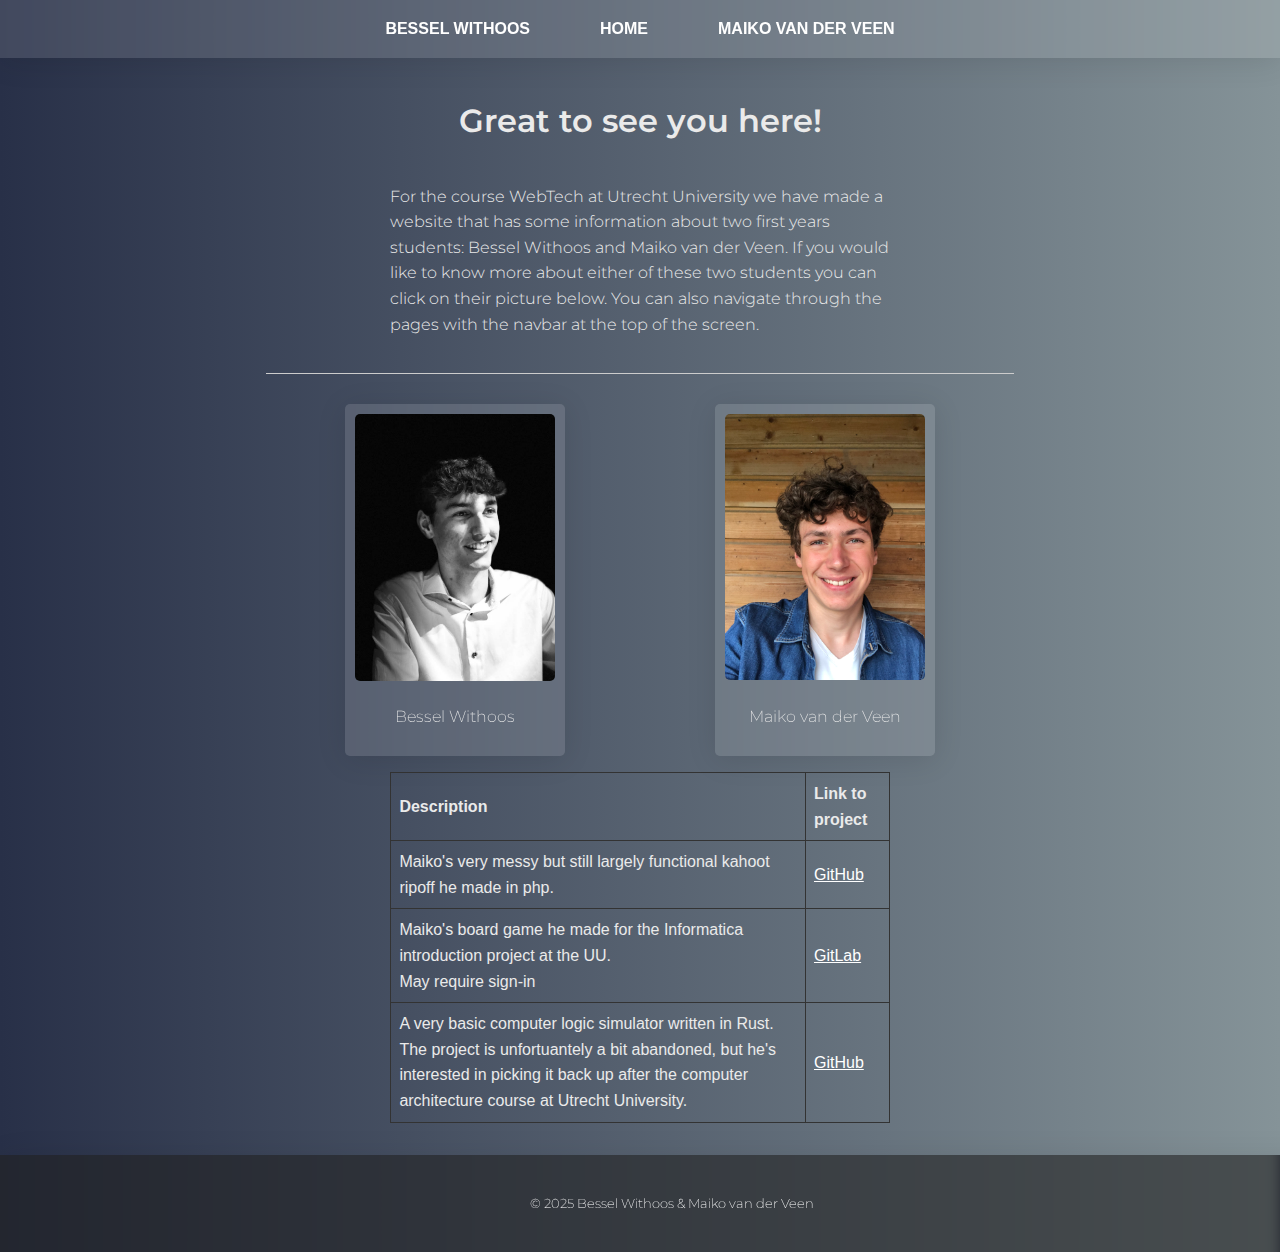
==== index.html @ 548cf0c4 "Added a table with some past projects to the homepage" ====
<!DOCTYPE html>
<html lang="en">
  <head>
    <meta charset="utf-8" />
    <meta name="description" content="Group website about our team members." />
    <title>UU Webtech | Bessel & Maiko</title>
    <link rel="preconnect" href="https://fonts.googleapis.com" />
    <link rel="preconnect" href="https://fonts.gstatic.com" crossorigin />
    <link
      href="https://fonts.googleapis.com/css2?family=Montserrat:ital,wght@0,100..900;1,100..900&display=swap"
      rel="stylesheet"
    />
    <link rel="stylesheet" href="styles/style.css" />
  </head>
  <body>
    <header>
      <nav>
        <ul>
          <li><a href="bessel.html">Bessel Withoos</a></li>
          <li><a href="#">Home</a></li>
          <li><a href="maiko.html">Maiko van der Veen</a></li>
        </ul>
      </nav>
    </header>
    <main>
      <h1 class="montserrat fw-600">Great to see you here!</h1>
      <article>
        <p class="montserrat fw-300 align-l">
          For the course WebTech at Utrecht University we have made a website that has some information about two first
          years students: Bessel Withoos and Maiko van der Veen. If you would like to know more about either of these
          two students you can click on their picture below. You can also navigate through the pages with the navbar at
          the top of the screen.
        </p>
      </article>
      <span></span>
      <div class="card-container">
        <div class="card">
          <a href="bessel.html">
            <img src="assets/Bessel headshot.jpg" alt="Profile image of Bessel Withoos." />
            <p class="montserrat fw-200 align-c">Bessel Withoos</p>
          </a>
        </div>
        <div class="card">
          <a href="maiko.html">
            <img src="assets/Maiko portrait photo.JPG" alt="Profile image of Maiko van der Veen." />
            <p class="montserrat fw-200 align-c">Maiko van der Veen</p>
          </a>
        </div>
      </div>
      <article>
        <table>
          <tr>
            <th>Description</th>
            <th>Link to project</th>
          </tr>
          <tr>
            <td>Maiko's very messy but still largely functional kahoot ripoff he made in php.</td>
            <td><a href="https://github.com/MaikoVDV/informatica-php-game" target="_blank">GitHub</a></td>
          </tr>
          <tr>
            <td>Maiko's board game he made for the Informatica introduction project at the UU.<br>May require sign-in</td>
            <td><a href="https://git.science.uu.nl/8365121/introproject-party-game" target="_blank">GitLab</a></td>
          </tr>
          <tr>
            <td>A very basic computer logic simulator written in Rust. The project is unfortuantely a bit abandoned, but he's interested in picking it back up after the computer architecture course at Utrecht University.</td>
            <td><a href="https://github.com/MaikoVDV/bevy-logic-sim" target="_blank">GitHub</a></td>
          </tr>
        </table>
      </article>
    </main>
    <footer id="homepage">
      <h5 class="montserrat fw-200">&copy; 2025 Bessel Withoos & Maiko van der Veen</h5>
    </footer>
  </body>
</html>
---- styles/style.css ----
html {
  -ms-overflow-style: none;
  scrollbar-width: none;
}
html::-webkit-scrollbar {
  display: none;
}

.montserrat {
  font-family: "Montserrat", serif;
  font-optical-sizing: auto;
  font-weight: 100;
  font-style: normal;
}

.fw-200 {
  font-weight: 200;
}

.fw-300 {
  font-weight: 300;
}

.fw-400 {
  font-weight: 400;
}

.fw-500 {
  font-weight: 500;
}

.fw-600 {
  font-weight: 600;
}

.fw-700 {
  font-weight: 700;
}

body {
  font-family: Arial, sans-serif;
  line-height: 1.6;
  margin: 0;
  padding: 0;
  background: linear-gradient(to right, #283048, #859398);
  color: #eaeaea;
}

header {
  position: sticky;
  z-index: 1;
  top: 0;
  background: rgba(255, 255, 255, 0.12);
  box-shadow: 0 4px 30px rgba(0, 0, 0, 0.1);
  backdrop-filter: blur(5.5px);
  -webkit-backdrop-filter: blur(5.5px);
  color: #fff;
  padding: 1em 0;
  text-align: center;
}

nav ul {
  list-style: none;
  padding: 0;
  margin: 0;
  display: flex;
  justify-content: center;
}

nav ul li {
  margin: 0 15px;
  padding: 0 20px 0 20px;
}

nav ul li a {
  color: #fff;
  text-transform: uppercase;
  text-decoration: none;
  font-weight: bold;
  transition: color 0.3s ease, border-bottom 0.3s ease;
  border-bottom: 2px solid transparent;
}

nav ul li a:hover {
  color: #ff9800;
  border-bottom: 2px solid #ff9800;
}

nav ul li a:active {
  color: #f44336;
  border-bottom: 2px solid #f44336;
}

main {
  padding: 1em;
  text-align: center;
  box-sizing: border-box;
  display: flex;
  flex-direction: column;
  align-items: center;
}

article {
  padding: 0 30% 0 30%;
}

span {
  display: block;
  width: 60%;
  margin: 20px 0 30px 0;
  border-top: 1px solid #ccc;
}

.card-container {
  display: flex;
  justify-content: center;
  gap: 150px;
}

.card {
  background: rgba(255, 255, 255, 0.12);
  border-radius: 5px;
  box-shadow: 0 4px 30px rgba(0, 0, 0, 0.1);
  backdrop-filter: blur(5.5px);
  -webkit-backdrop-filter: blur(5.5px);
  transition: transform 0.2s ease-in-out, box-shadow 0.6s;
  color: #fff;
  padding: 10px;
  width: 200px;
  text-align: center;
}

.card img {
  width: 100%;
  height: auto;
  border-radius: 5px;
}

.card a {
  display: block;
  text-decoration: none;
  color: #eaeaea;
}

.card:hover {
  transform: translateY(-10px);
  box-shadow: 0 4px 8px rgba(0, 0, 0, 0.2);
}

footer {
  background: rgba(31, 31, 31, 0.6);
  box-shadow: 0 4px 30px rgba(0, 0, 0, 0.1);
  backdrop-filter: blur(6.5px);
  -webkit-backdrop-filter: blur(6.5px);
  color: #fff;
  text-align: left;
  padding: 1em 2em;
  width: 100%;
  position: fixed;
  bottom: 0px;
  display: flex;
  justify-content: center;
  align-items: center;
  gap: 1rem;
}

footer a img {
  width: 3m;
  height: 3rem;
  transition: opacity 0.2s ease-in-out;
}

footer a img:hover {
  opacity: 0.7;
}

#homepage {
  position: relative;
}

table {
  width: 100%;
  border-collapse: collapse;
  margin: 1em 0;
}
table  a {
  color: white;
}
table  a:visited {
  color: lightgrey;
}

table,
th,
td {
  border: 1px solid #333;
}

th,
td {
  padding: 0.5em;
  text-align: left;
}

.align-l {
  text-align: left !important;
}

.align-c {
  text-align: center !important;
}
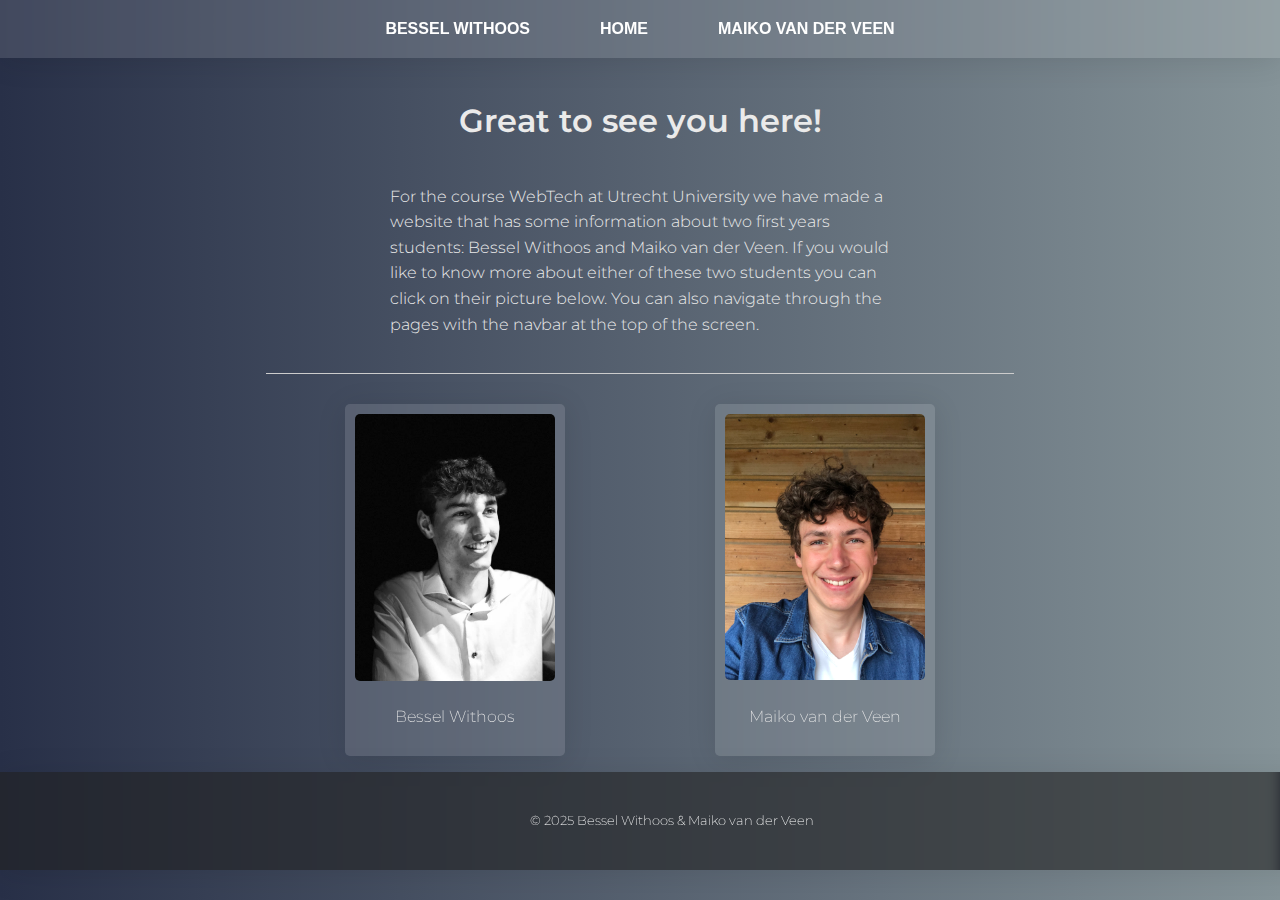
==== commit ddb92195: "added padding on horizontal line at homepage, fixed footer at homepage to be at the bottom now inste" ====
--- a/index.html
+++ b/index.html
@@ -47,26 +47,6 @@
           </a>
         </div>
       </div>
-      <article>
-        <table>
-          <tr>
-            <th>Description</th>
-            <th>Link to project</th>
-          </tr>
-          <tr>
-            <td>Maiko's very messy but still largely functional kahoot ripoff he made in php.</td>
-            <td><a href="https://github.com/MaikoVDV/informatica-php-game" target="_blank">GitHub</a></td>
-          </tr>
-          <tr>
-            <td>Maiko's board game he made for the Informatica introduction project at the UU.<br>May require sign-in</td>
-            <td><a href="https://git.science.uu.nl/8365121/introproject-party-game" target="_blank">GitLab</a></td>
-          </tr>
-          <tr>
-            <td>A very basic computer logic simulator written in Rust. The project is unfortuantely a bit abandoned, but he's interested in picking it back up after the computer architecture course at Utrecht University.</td>
-            <td><a href="https://github.com/MaikoVDV/bevy-logic-sim" target="_blank">GitHub</a></td>
-          </tr>
-        </table>
-      </article>
     </main>
     <footer id="homepage">
       <h5 class="montserrat fw-200">&copy; 2025 Bessel Withoos & Maiko van der Veen</h5>
--- a/styles/style.css
+++ b/styles/style.css
@@ -183,12 +183,6 @@
   border-collapse: collapse;
   margin: 1em 0;
 }
-table  a {
-  color: white;
-}
-table  a:visited {
-  color: lightgrey;
-}
 
 table,
 th,
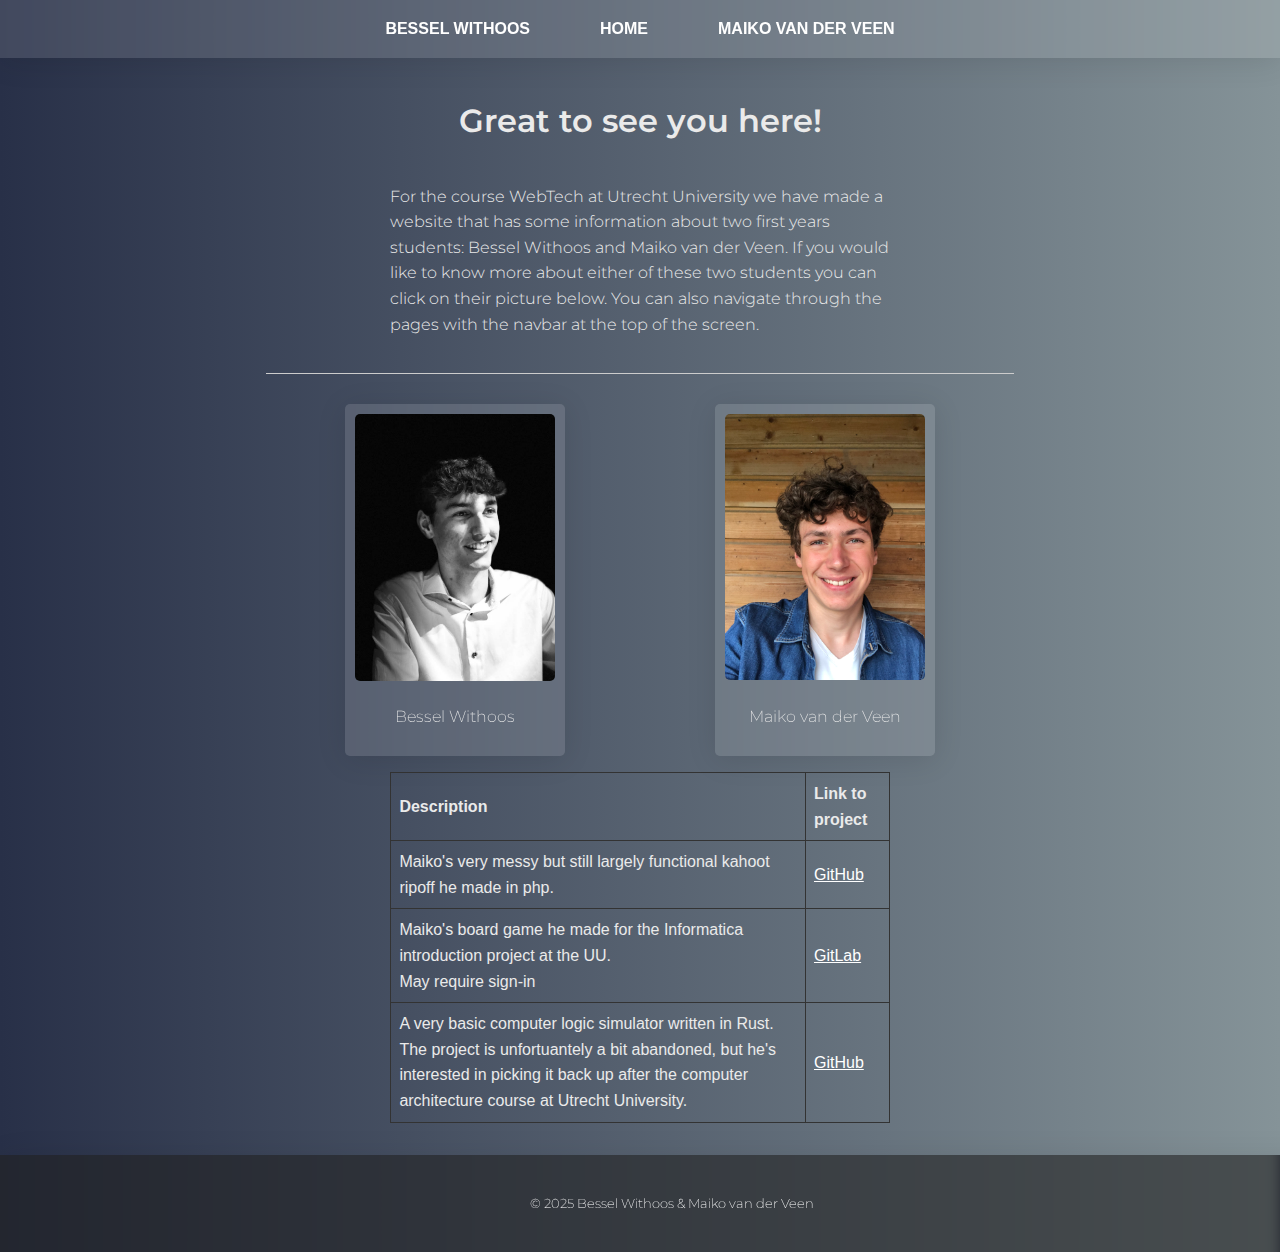
==== commit c51a5760: "Merge branch 'update-homepage'" ====
--- a/index.html
+++ b/index.html
@@ -47,6 +47,26 @@
           </a>
         </div>
       </div>
+      <article>
+        <table>
+          <tr>
+            <th>Description</th>
+            <th>Link to project</th>
+          </tr>
+          <tr>
+            <td>Maiko's very messy but still largely functional kahoot ripoff he made in php.</td>
+            <td><a href="https://github.com/MaikoVDV/informatica-php-game" target="_blank">GitHub</a></td>
+          </tr>
+          <tr>
+            <td>Maiko's board game he made for the Informatica introduction project at the UU.<br>May require sign-in</td>
+            <td><a href="https://git.science.uu.nl/8365121/introproject-party-game" target="_blank">GitLab</a></td>
+          </tr>
+          <tr>
+            <td>A very basic computer logic simulator written in Rust. The project is unfortuantely a bit abandoned, but he's interested in picking it back up after the computer architecture course at Utrecht University.</td>
+            <td><a href="https://github.com/MaikoVDV/bevy-logic-sim" target="_blank">GitHub</a></td>
+          </tr>
+        </table>
+      </article>
     </main>
     <footer id="homepage">
       <h5 class="montserrat fw-200">&copy; 2025 Bessel Withoos & Maiko van der Veen</h5>
--- a/styles/style.css
+++ b/styles/style.css
@@ -183,6 +183,12 @@
   border-collapse: collapse;
   margin: 1em 0;
 }
+table  a {
+  color: white;
+}
+table  a:visited {
+  color: lightgrey;
+}
 
 table,
 th,
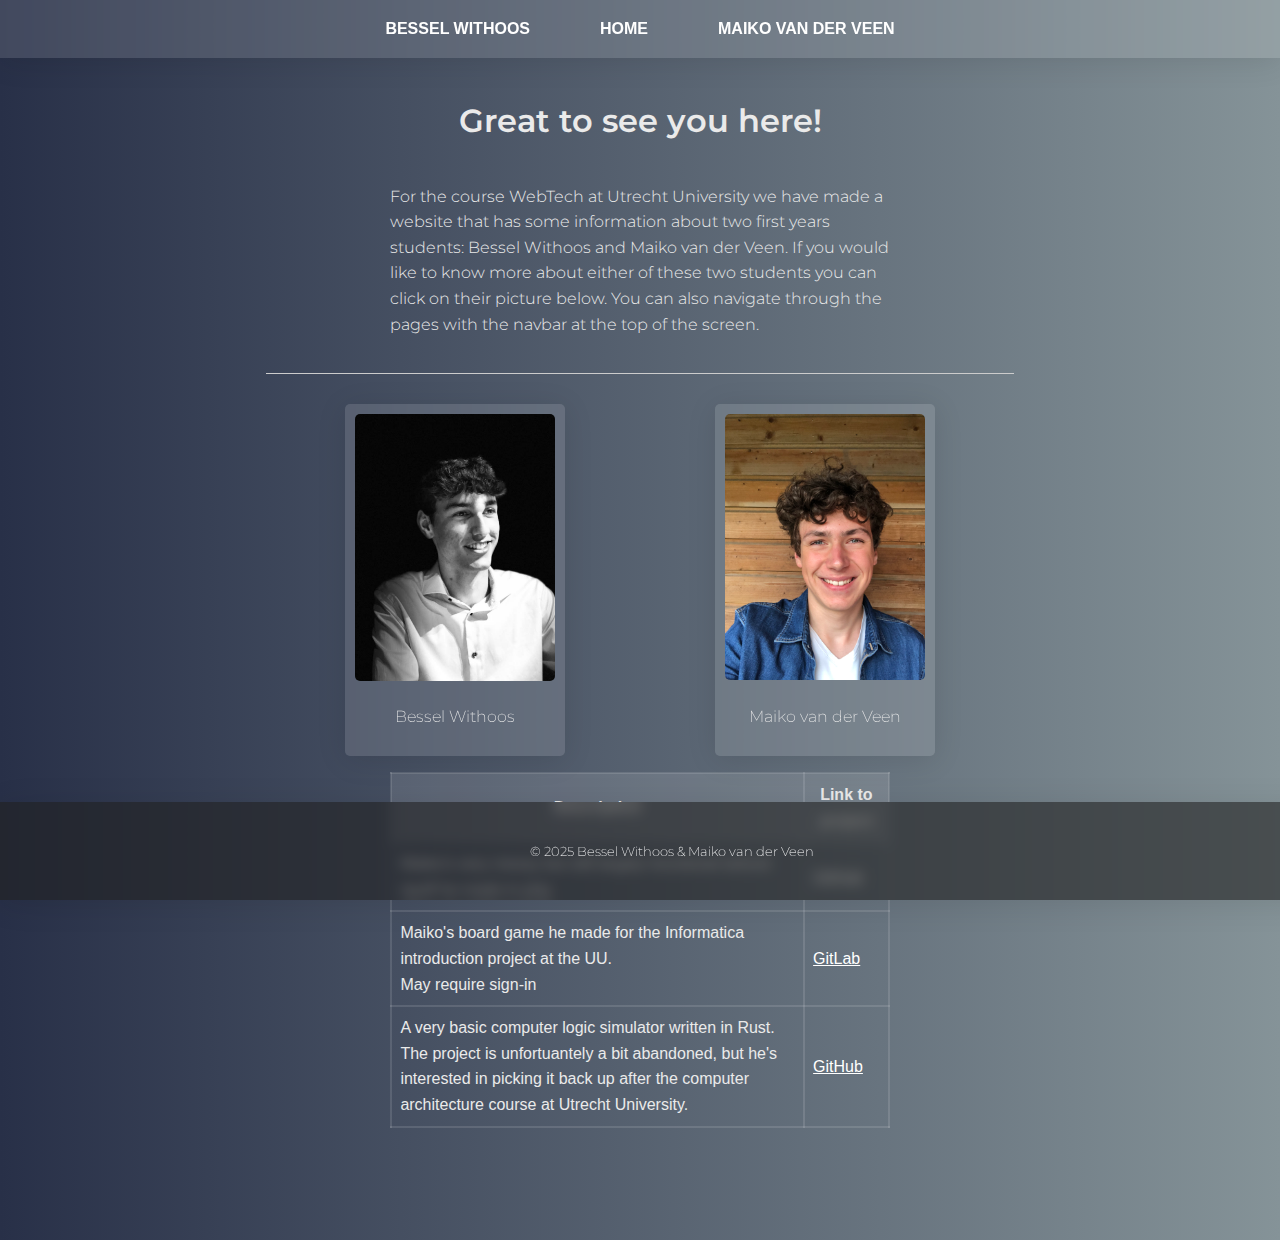
==== commit 077a5477: "Remove closing forward slash from elements with no closing tag according to feedback from html valid" ====
--- a/index.html
+++ b/index.html
@@ -1,16 +1,15 @@
 <!DOCTYPE html>
 <html lang="en">
   <head>
-    <meta charset="utf-8" />
-    <meta name="description" content="Group website about our team members." />
+    <meta charset="utf-8">
+    <meta name="description" content="Group website about our team members.">
     <title>UU Webtech | Bessel & Maiko</title>
-    <link rel="preconnect" href="https://fonts.googleapis.com" />
-    <link rel="preconnect" href="https://fonts.gstatic.com" crossorigin />
+    <link rel="preconnect" href="https://fonts.googleapis.com">
+    <link rel="preconnect" href="https://fonts.gstatic.com" crossorigin>
     <link
       href="https://fonts.googleapis.com/css2?family=Montserrat:ital,wght@0,100..900;1,100..900&display=swap"
-      rel="stylesheet"
-    />
-    <link rel="stylesheet" href="styles/style.css" />
+      rel="stylesheet">
+    <link rel="stylesheet" href="styles/style.css">
   </head>
   <body>
     <header>
@@ -36,13 +35,13 @@
       <div class="card-container">
         <div class="card">
           <a href="bessel.html">
-            <img src="assets/Bessel headshot.jpg" alt="Profile image of Bessel Withoos." />
+            <img src="assets/Bessel headshot.jpg" alt="Profile image of Bessel Withoos.">
             <p class="montserrat fw-200 align-c">Bessel Withoos</p>
           </a>
         </div>
         <div class="card">
           <a href="maiko.html">
-            <img src="assets/Maiko portrait photo.JPG" alt="Profile image of Maiko van der Veen." />
+            <img src="assets/Maiko portrait photo.JPG" alt="Profile image of Maiko van der Veen.">
             <p class="montserrat fw-200 align-c">Maiko van der Veen</p>
           </a>
         </div>
--- a/styles/style.css
+++ b/styles/style.css
@@ -93,6 +93,7 @@
 
 main {
   padding: 1em;
+  padding-bottom: 6rem;
   text-align: center;
   box-sizing: border-box;
   display: flex;
@@ -174,9 +175,6 @@
   opacity: 0.7;
 }
 
-#homepage {
-  position: relative;
-}
 
 table {
   width: 100%;
@@ -193,13 +191,19 @@
 table,
 th,
 td {
-  border: 1px solid #333;
+  border: 2px solid rgba(255, 255, 255, 0.12);
 }
 
 th,
 td {
   padding: 0.5em;
+}
+td {
   text-align: left;
+}
+th {
+  text-align: center;
+  background: rgba(255, 255, 255, 0.12);
 }
 
 .align-l {
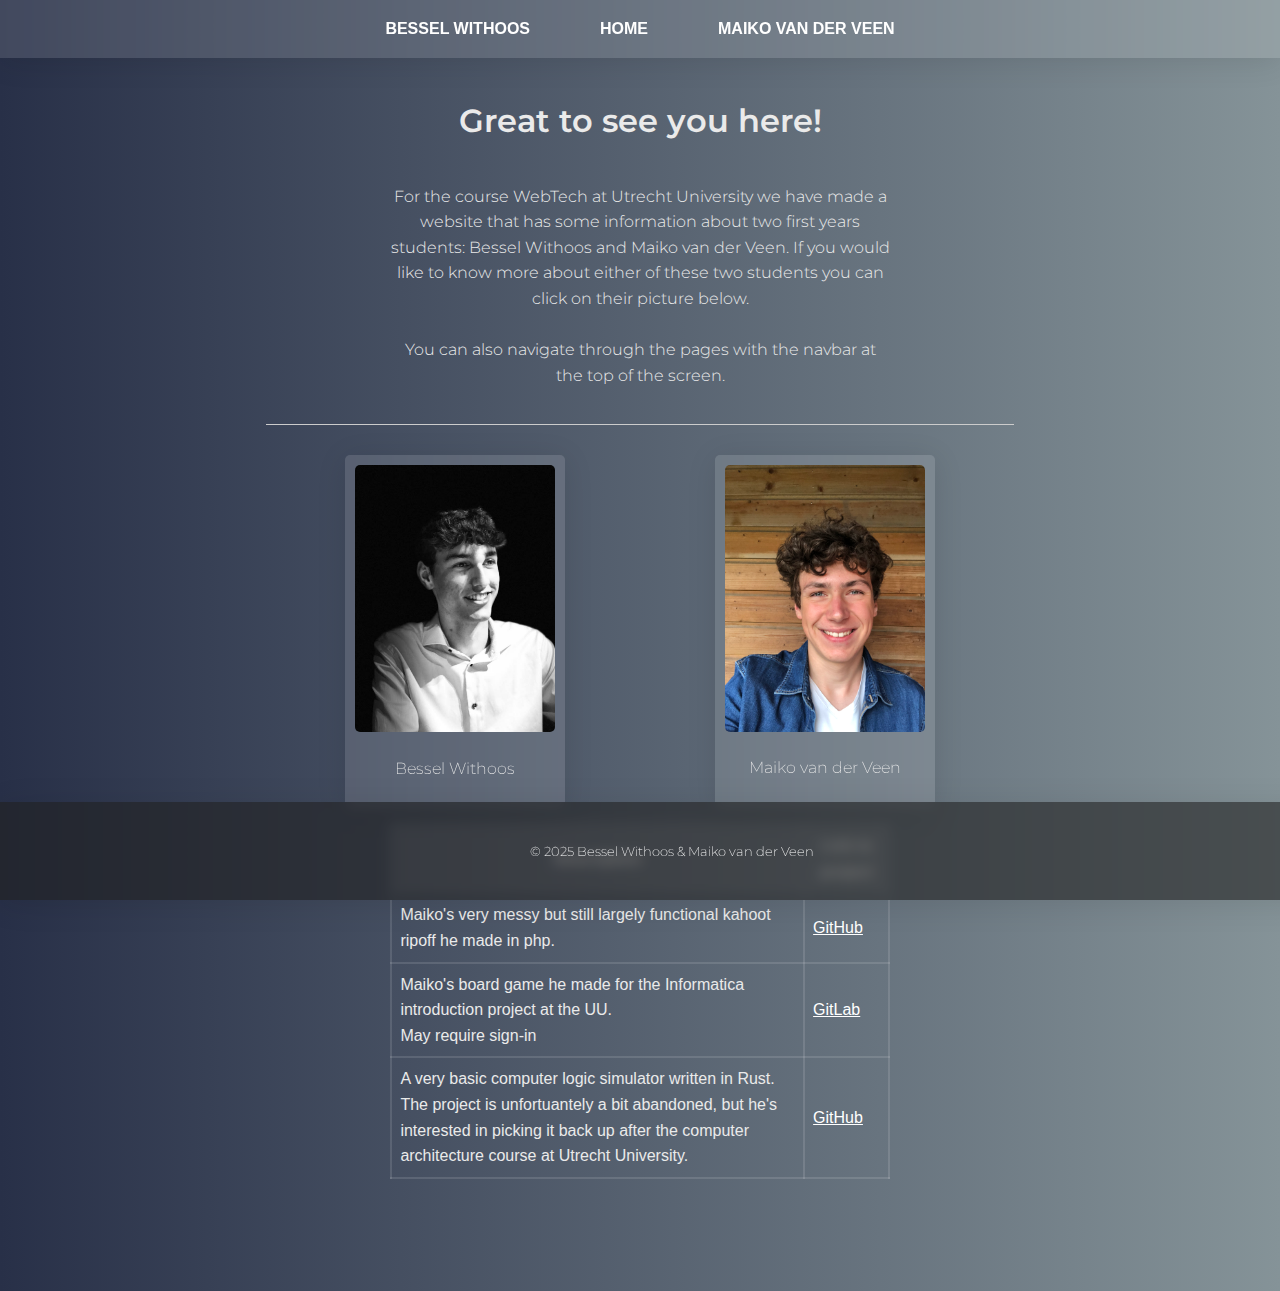
==== commit fb235c1a: "Added more info on page about Bessel, made small visual changes, matched visual changes with page ab" ====
--- a/index.html
+++ b/index.html
@@ -1,15 +1,16 @@
 <!DOCTYPE html>
 <html lang="en">
   <head>
-    <meta charset="utf-8">
-    <meta name="description" content="Group website about our team members.">
+    <meta charset="utf-8" />
+    <meta name="description" content="Group website about our team members." />
     <title>UU Webtech | Bessel & Maiko</title>
-    <link rel="preconnect" href="https://fonts.googleapis.com">
-    <link rel="preconnect" href="https://fonts.gstatic.com" crossorigin>
+    <link rel="preconnect" href="https://fonts.googleapis.com" />
+    <link rel="preconnect" href="https://fonts.gstatic.com" crossorigin />
     <link
       href="https://fonts.googleapis.com/css2?family=Montserrat:ital,wght@0,100..900;1,100..900&display=swap"
-      rel="stylesheet">
-    <link rel="stylesheet" href="styles/style.css">
+      rel="stylesheet"
+    />
+    <link rel="stylesheet" href="styles/style.css" />
   </head>
   <body>
     <header>
@@ -24,24 +25,24 @@
     <main>
       <h1 class="montserrat fw-600">Great to see you here!</h1>
       <article>
-        <p class="montserrat fw-300 align-l">
+        <p class="montserrat fw-300 align-c">
           For the course WebTech at Utrecht University we have made a website that has some information about two first
           years students: Bessel Withoos and Maiko van der Veen. If you would like to know more about either of these
-          two students you can click on their picture below. You can also navigate through the pages with the navbar at
-          the top of the screen.
+          two students you can click on their picture below.<br /><br />You can also navigate through the pages with the
+          navbar at the top of the screen.
         </p>
       </article>
       <span></span>
       <div class="card-container">
         <div class="card">
           <a href="bessel.html">
-            <img src="assets/Bessel headshot.jpg" alt="Profile image of Bessel Withoos.">
+            <img src="assets/Bessel headshot.jpg" alt="Profile image of Bessel Withoos." />
             <p class="montserrat fw-200 align-c">Bessel Withoos</p>
           </a>
         </div>
         <div class="card">
           <a href="maiko.html">
-            <img src="assets/Maiko portrait photo.JPG" alt="Profile image of Maiko van der Veen.">
+            <img src="assets/Maiko portrait photo.JPG" alt="Profile image of Maiko van der Veen." />
             <p class="montserrat fw-200 align-c">Maiko van der Veen</p>
           </a>
         </div>
@@ -57,11 +58,16 @@
             <td><a href="https://github.com/MaikoVDV/informatica-php-game" target="_blank">GitHub</a></td>
           </tr>
           <tr>
-            <td>Maiko's board game he made for the Informatica introduction project at the UU.<br>May require sign-in</td>
+            <td>
+              Maiko's board game he made for the Informatica introduction project at the UU.<br />May require sign-in
+            </td>
             <td><a href="https://git.science.uu.nl/8365121/introproject-party-game" target="_blank">GitLab</a></td>
           </tr>
           <tr>
-            <td>A very basic computer logic simulator written in Rust. The project is unfortuantely a bit abandoned, but he's interested in picking it back up after the computer architecture course at Utrecht University.</td>
+            <td>
+              A very basic computer logic simulator written in Rust. The project is unfortuantely a bit abandoned, but
+              he's interested in picking it back up after the computer architecture course at Utrecht University.
+            </td>
             <td><a href="https://github.com/MaikoVDV/bevy-logic-sim" target="_blank">GitHub</a></td>
           </tr>
         </table>
--- a/styles/style.css
+++ b/styles/style.css
@@ -8,7 +8,6 @@
 
 .montserrat {
   font-family: "Montserrat", serif;
-  font-optical-sizing: auto;
   font-weight: 100;
   font-style: normal;
 }
@@ -70,6 +69,7 @@
 nav ul li {
   margin: 0 15px;
   padding: 0 20px 0 20px;
+  align-content: center;
 }
 
 nav ul li a {
@@ -166,7 +166,7 @@
 }
 
 footer a img {
-  width: 3m;
+  width: 3em;
   height: 3rem;
   transition: opacity 0.2s ease-in-out;
 }
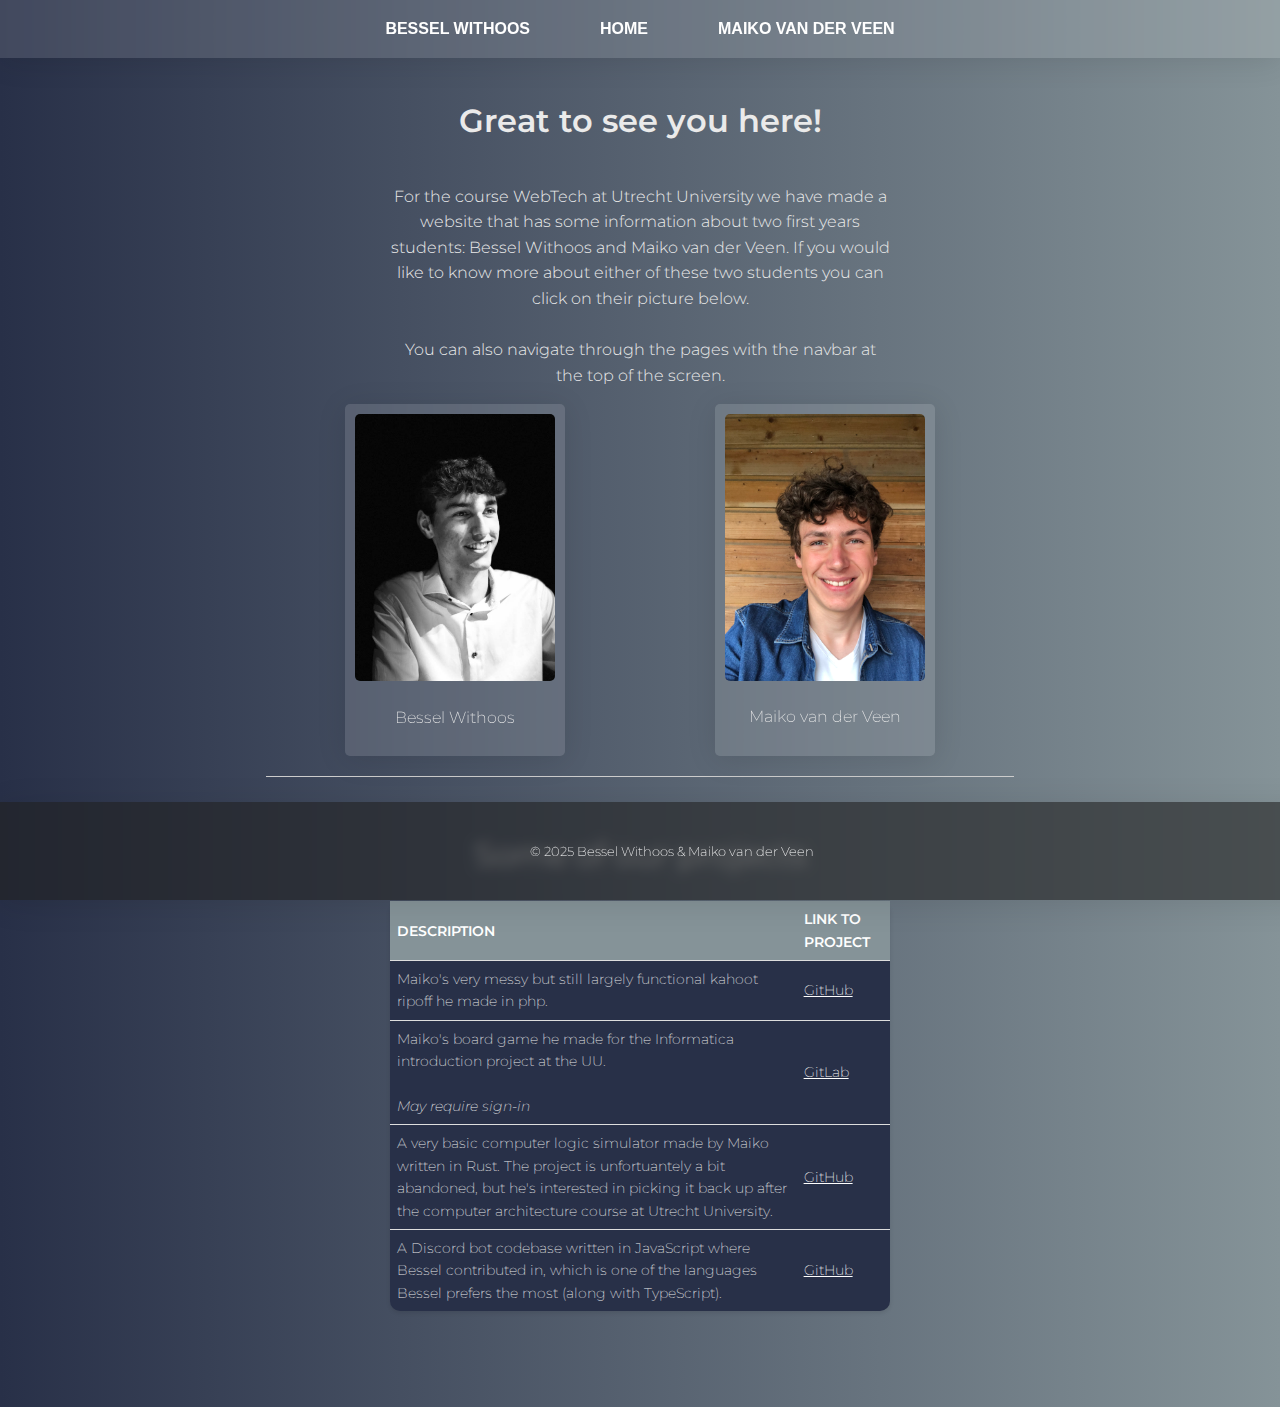
==== commit bf6d47e4: "added 1 of the public projects Bessel made to project table on homepage, edited style of table" ====
--- a/index.html
+++ b/index.html
@@ -32,7 +32,6 @@
           navbar at the top of the screen.
         </p>
       </article>
-      <span></span>
       <div class="card-container">
         <div class="card">
           <a href="bessel.html">
@@ -47,33 +46,55 @@
           </a>
         </div>
       </div>
+      <span></span>
       <article>
+        <h1 class="montserrat fw-400 align-c">Some of our projects</h1>
         <table>
           <tr>
-            <th>Description</th>
-            <th>Link to project</th>
+            <th class="montserrat fw-600">Description</th>
+            <th class="montserrat fw-600">Link to project</th>
           </tr>
           <tr>
-            <td>Maiko's very messy but still largely functional kahoot ripoff he made in php.</td>
-            <td><a href="https://github.com/MaikoVDV/informatica-php-game" target="_blank">GitHub</a></td>
+            <td class="montserrat fw-200">
+              Maiko's very messy but still largely functional kahoot ripoff he made in php.
+            </td>
+            <td class="montserrat fw-200">
+              <a href="https://github.com/MaikoVDV/informatica-php-game" target="_blank">GitHub</a>
+            </td>
           </tr>
           <tr>
-            <td>
-              Maiko's board game he made for the Informatica introduction project at the UU.<br />May require sign-in
+            <td class="montserrat fw-200">
+              Maiko's board game he made for the Informatica introduction project at the UU.<br /><br /><i
+                >May require sign-in</i
+              >
             </td>
-            <td><a href="https://git.science.uu.nl/8365121/introproject-party-game" target="_blank">GitLab</a></td>
+            <td class="montserrat fw-200">
+              <a href="https://git.science.uu.nl/8365121/introproject-party-game" target="_blank">GitLab</a>
+            </td>
           </tr>
           <tr>
-            <td>
-              A very basic computer logic simulator written in Rust. The project is unfortuantely a bit abandoned, but
-              he's interested in picking it back up after the computer architecture course at Utrecht University.
+            <td class="montserrat fw-200">
+              A very basic computer logic simulator made by Maiko written in Rust. The project is unfortuantely a bit
+              abandoned, but he's interested in picking it back up after the computer architecture course at Utrecht
+              University.
             </td>
-            <td><a href="https://github.com/MaikoVDV/bevy-logic-sim" target="_blank">GitHub</a></td>
+            <td class="montserrat fw-200">
+              <a href="https://github.com/MaikoVDV/bevy-logic-sim" target="_blank">GitHub</a>
+            </td>
+          </tr>
+          <tr>
+            <td class="montserrat fw-200">
+              A Discord bot codebase written in JavaScript where Bessel contributed in, which is one of the languages
+              Bessel prefers the most (along with TypeScript).
+            </td>
+            <td class="montserrat fw-200">
+              <a href="https://github.com/thenorthsolution/V14Revamped-Codebase" target="_blank">GitHub</a>
+            </td>
           </tr>
         </table>
       </article>
     </main>
-    <footer id="homepage">
+    <footer>
       <h5 class="montserrat fw-200">&copy; 2025 Bessel Withoos & Maiko van der Veen</h5>
     </footer>
   </body>
--- a/styles/style.css
+++ b/styles/style.css
@@ -175,35 +175,45 @@
   opacity: 0.7;
 }
 
-
 table {
   width: 100%;
   border-collapse: collapse;
-  margin: 1em 0;
-}
-table  a {
+  margin: 0;
+  background-color: #283048;
+  box-shadow: 0 2px 4px rgba(0, 0, 0, 0.1);
+  border-radius: 10px;
+}
+table a {
   color: white;
 }
-table  a:visited {
+table a:visited {
   color: lightgrey;
 }
 
 table,
 th,
 td {
-  border: 2px solid rgba(255, 255, 255, 0.12);
+  padding: 12px 15px;
+  text-align: left;
 }
 
 th,
 td {
   padding: 0.5em;
+  font-size: 14px;
+  border-bottom: 1px solid #ddd;
 }
 td {
   text-align: left;
 }
 th {
-  text-align: center;
-  background: rgba(255, 255, 255, 0.12);
+  background-color: #859398;
+  color: #fff;
+  font-weight: bold;
+  text-transform: uppercase;
+}
+tr:last-child td {
+  border-bottom: none;
 }
 
 .align-l {
